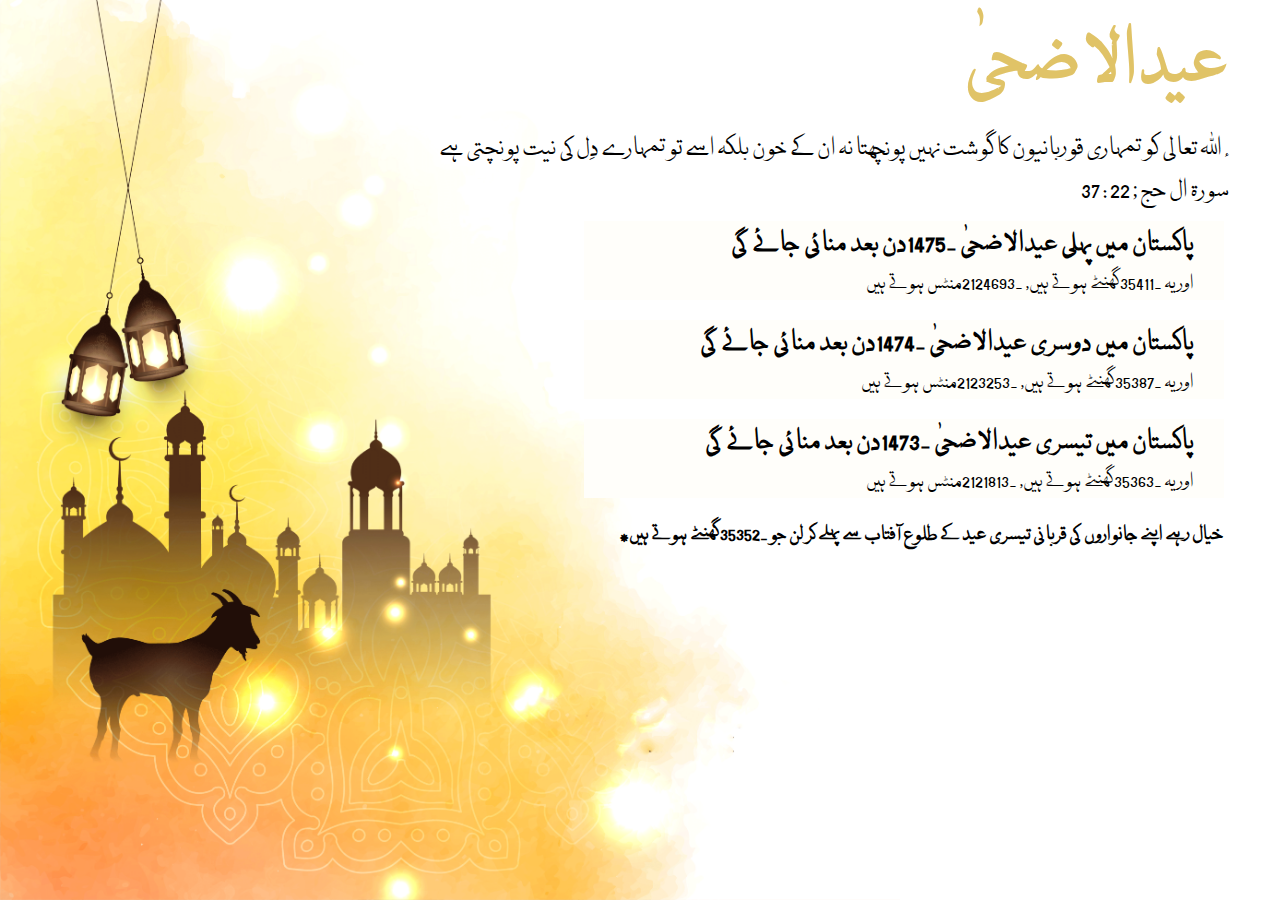
==== BakraEid/index.html @ c5a7b968 "Add files via upload" ====
<!DOCTYPE html>
<html lang="en">
<head>
    <meta charset="UTF-8">
    <meta http-equiv="X-UA-Compatible" content="IE=edge">
    <meta name="viewport" content="width=device-width, initial-scale=1.0">
    <title>عیدالاضحیٰ</title>
    <link rel="stylesheet" href="style.css">
</head>
<body>

    <section class="main_page">

        <div class="main_inner">
            <div class="text_portion">
                <div class="img_text">
                    <h1>عیدالاضحیٰ </h1>
                    <!-- <img src="assests/img/Text.png" alt=""> -->
                    <p>اللہ تعالی کو تمہاری قوربانیون کا گوشت نہیں پونچھتا 
                       نہ ان کے خون بلکہ اسے تو تمہارے دِل کی نیت پونچتی ہے . <br>
                        سورۃ ال حج ; 22 : 37 </p>
                </div>

                <div class="slider">
                    <div class="slider1">
                        <h3 id="eid1"></h3>
                        <p id="ganty"></p>
                    </div>
                    <div class="slider1">
                        <h3 id="eid2"></h3>
                        <p id="gant2"></p>
                    </div>
                    <div class="slider1">
                        <h3 id="eid3"></h3>
                        <p id="gant3"></p>
                    </div>
                    <div class="note">
                        <p id="note"></p>
                    </div>
                    
                </div>
               
            </div>

           
        </div>

    </section>


    
    <script src="app.js"></script>
</body>
</html>
---- BakraEid/style.css ----
*{
    margin: 0;
    padding: 0;
}
@font-face {
    font-family:alfars ;
    src: url(assests/fonta/alfars-regular/AlFars-Regular.ttf);
}
@font-face {
    font-family:urdu ;
    src: url(assests/fonta/urdu.ttf);
}
.main_page{
    background-image: url(assests/img/13669.png);
    background-size: contain;
    width: 100%;
    height: 100vh;
    background-repeat: no-repeat;
}
body{
    font-family:urdu ;
}
h1,p{
    font-family:urdu ;
}
.img_text {
    /* width: 70%; */
    margin: 0 auto;
    text-align: right;
    /* padding: 30px 50px; */
}
.text_portion{
    padding: 0px 50px;
}
.img_text h1 {
    color: #e0c367;
    font-size: 60px;
}
.img_text p {
    font-size: 20px;
}
.slider {
    text-align: right;
}
.slider1 {
    /* border: 1px solid; */
    /* width: 50%; */
    /* margin: 0 auto; */
    padding: 0px 30px;
    margin-bottom: 20px;
    background: #fffefa;
    /* box-shadow: rgba(0, 0, 0, 0.1) 0px 4px 12px; */
}
.slider {
    text-align: right;
    width: 50%;
    margin: 0 auto;
    position: absolute;
    right: 2%;
    padding: 10px 30px;
    
}



/* slider  */
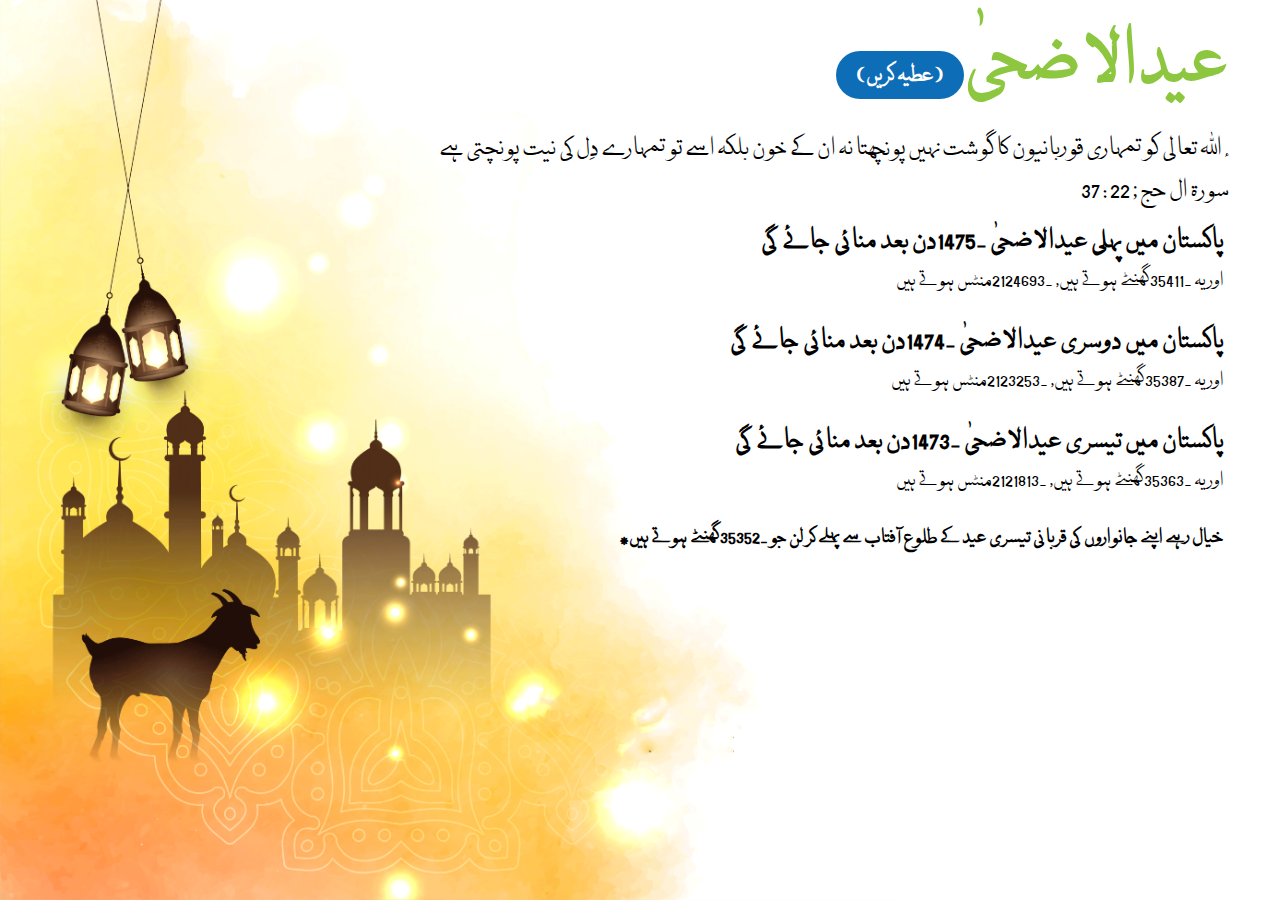
==== commit 92b036aa: "Add files via upload" ====
--- a/BakraEid/index.html
+++ b/BakraEid/index.html
@@ -1,5 +1,7 @@
 <!DOCTYPE html>
 <html lang="en">
+
+
 <head>
     <meta charset="UTF-8">
     <meta http-equiv="X-UA-Compatible" content="IE=edge">
@@ -9,12 +11,12 @@
 </head>
 <body>
 
-    <section class="main_page">
+    <section class="main_page" id="main">
 
         <div class="main_inner">
             <div class="text_portion">
                 <div class="img_text">
-                    <h1>عیدالاضحیٰ </h1>
+                    <h1><a href="https://saylaniwelfare.com/en/donate" target="_blank">(عطیہ کریں)</a>عیدالاضحیٰ </h1>
                     <!-- <img src="assests/img/Text.png" alt=""> -->
                     <p>اللہ تعالی کو تمہاری قوربانیون کا گوشت نہیں پونچھتا 
                        نہ ان کے خون بلکہ اسے تو تمہارے دِل کی نیت پونچتی ہے . <br>
@@ -47,8 +49,20 @@
 
     </section>
 
+    <section id="box" class="box">
+        <svg viewBox="0 0 100 100" xmlns="http://www.w3.org/2000/svg">     <path d="M21.1,-21.7C27.9,-14.3,34.5,-7.1,36.1,1.7C37.8,10.4,34.5,20.9,27.7,27.6C20.9,34.3,10.4,37.4,1.6,35.7C-7.2,34.1,-14.4,27.9,-19.6,21.1C-24.8,14.4,-27.9,7.2,-28.4,-0.5C-28.8,-8.1,-26.6,-16.2,-21.4,-23.6C-16.2,-31.1,-8.1,-37.8,-0.5,-37.3C7.1,-36.8,14.3,-29.1,21.1,-21.7Z" width="100%" height="100%" transform="translate(50 50)" stroke-width="0" style="transition: all 0.3s ease 0s;" stroke="url(#sw-gradient)"></path>              </svg>
+<svg viewBox="0 0 100 100" xmlns="http://www.w3.org/2000/svg">                  <path d="M30,-28.9C37.3,-22.7,40.6,-11.4,38.4,-2.1C36.3,7.2,28.9,14.3,21.6,21.2C14.3,28.1,7.2,34.7,-0.2,34.9C-7.5,35,-15,28.7,-20.2,21.9C-25.4,15,-28.3,7.5,-30.1,-1.8C-31.9,-11.2,-32.7,-22.3,-27.5,-28.4C-22.3,-34.6,-11.2,-35.6,0.1,-35.8C11.4,-35.9,22.7,-35,30,-28.9Z" width="100%" height="100%" transform="translate(50 50)"></path>              </svg>
+<svg viewBox="0 0 100 100" xmlns="http://www.w3.org/2000/svg">                 <path d="M24,-23C29.9,-18,32.8,-9,32.1,-0.7C31.4,7.6,27,15.2,21.1,20.5C15.2,25.9,7.6,29.1,-0.4,29.5C-8.4,29.9,-16.7,27.5,-23,22.1C-29.3,16.7,-33.5,8.4,-33.2,0.3C-33,-7.9,-28.3,-15.7,-22,-20.6C-15.7,-25.6,-7.9,-27.5,0.6,-28.1C9,-28.7,18,-27.9,24,-23Z" width="100%" height="100%" transform="translate(50 50)" stroke-width="0"></path>              </svg>
+<svg viewBox="0 0 100 100" xmlns="http://www.w3.org/2000/svg">                   <path d="M20.6,-19.3C26.9,-14.4,32.3,-7.2,32.9,0.6C33.5,8.4,29.3,16.8,23,24.1C16.8,31.5,8.4,37.9,0.4,37.5C-7.7,37.1,-15.3,30,-22.4,22.7C-29.4,15.3,-35.9,7.7,-36.4,-0.5C-37,-8.7,-31.5,-17.4,-24.5,-22.4C-17.4,-27.3,-8.7,-28.5,-0.8,-27.7C7.2,-27,14.4,-24.3,20.6,-19.3Z" width="100%" height="100%" transform="translate(50 50)" stroke-width="0" style="transition: all 0.3s ease 0s;" stroke="url(#sw-gradient)"></path>              </svg>
+<h2> Eid Mubarak </h2>
+    </section>
+
+
+    
+
 
     
     <script src="app.js"></script>
 </body>
+
 </html>--- a/BakraEid/style.css
+++ b/BakraEid/style.css
@@ -4,7 +4,7 @@
 }
 @font-face {
     font-family:alfars ;
-    src: url(assests/fonta/alfars-regular/AlFars-Regular.ttf);
+    src: url(assests/fonta/alfars-regular/AlFars-Regular.html);
 }
 @font-face {
     font-family:urdu ;
@@ -33,7 +33,7 @@
     padding: 0px 50px;
 }
 .img_text h1 {
-    color: #e0c367;
+    color: #8dc63f!important;
     font-size: 60px;
 }
 .img_text p {
@@ -46,10 +46,13 @@
     /* border: 1px solid; */
     /* width: 50%; */
     /* margin: 0 auto; */
-    padding: 0px 30px;
+    /* padding: 20px 30px; */
     margin-bottom: 20px;
-    background: #fffefa;
-    /* box-shadow: rgba(0, 0, 0, 0.1) 0px 4px 12px; */
+    /* background: #0d6db7; */
+    /* color: #fff; */
+    line-height: 40px;
+    border-bottom: 1;
+    border-radius: 10px;
 }
 .slider {
     text-align: right;
@@ -60,7 +63,161 @@
     padding: 10px 30px;
     
 }
-
-
-
+a {
+    font-size: 18px;
+    text-decoration: none;
+    color: #e0c367;
+    background: #0d6db7!important;
+    padding: 5px 20px;
+    border-radius: 42px;
+    color: #fff;
+    width: 100%;
+}
+.main{
+    display: none;
+}
+.bg{
+    background-color: #000;
+    background-image: unset;
+    height: 100vh;
+}
+.box{
+    display: none;
+}
+
+.block{
+    display: block;
+}
+#box{
+    background-color: #000;
+}
+svg {
+  width: 30%;
+  animation: rotate infinite linear;
+  mix-blend-mode: multiply;
+  margin: 0 -8%;
+}
+svg:nth-child(1) {
+  fill: tomato;
+  animation-duration: 4s;
+}
+svg:nth-child(2) {
+  fill: gold;
+  animation-duration: 2s;
+  animation-direction: reverse;
+}
+svg:nth-child(3) {
+  fill: lime;
+  animation-duration: 6s;
+}
+svg:nth-child(4) {
+  fill: turquoise;
+  animation-duration: 3s;
+  animation-direction: reverse;
+}
+@keyframes rotate {
+  100%{transform: rotate(360deg)}
+}
+h2 {
+  position: absolute;
+  width: fit-content;
+  height: fit-content;
+  left:0;
+  right:0;
+  top:0;
+  bottom:0;
+  margin: auto;
+  font-family: 'Poppins', sans-serif;
+  text-transform: uppercase;
+  font-weight: 900;
+  color: white;
+  letter-spacing: .5em;
+  font-size: 10vw;  
+  animation: text 1s infinite;
+  mix-blend-mode: screen;
+  text-align: center;
+}
+@keyframes text {
+  0% {text-shadow: 5px 0px 0px tomato;}
+  10%{text-shadow: -5px -5px 0px gold;}
+  20% {text-shadow: 5px 0px 0px lime;}
+  30% {text-shadow: 5px 0px 0px turquoise;}
+  40% {text-shadow: 5px 5px 0px tomato;}
+  50%{text-shadow:  0px -5px 0px gold;}
+  60% {text-shadow: 0px 5px 0px lime;}
+  70% {text-shadow: 5px 0px 0px turquoise;}
+  80% {text-shadow: 5px -10px 0px tomato;}
+  90%{text-shadow: 5px 5px 0px gold;}
+  100% {text-shadow: 5px 0px 0px lime;}
+}
+
+@media screen and (max-width:767px) {
+    .main_page {
+       
+        height: 800px;
+    }
+    h3 {
+        font-size: 18px;
+    }
+    
+}
+@media screen and (max-width:600px) 
+    {
+        .main_page{
+
+            background-size: cover;
+
+        }
+    
+    .slider {
+        text-align: right;
+        width: 100%;
+        margin: 0 auto;
+        position: absolute;
+        right: -1%;
+        padding: 10px 16px;
+        backdrop-filter: blur(10px);
+        background-color: rgba(255, 255, 255, 0.5);
+    }
+    .main_inner {
+        /* backdrop-filter: blur(10px); */
+        background-color: rgba(255, 255, 255, 0.5);
+    }
+    .text_portion {
+        padding: 0px 10px;
+    }
+    .main_page {
+        height: 590px;
+    }
+    .img_text h1 {
+        color: #8dc63f!important;
+        font-size: 40px;
+    }
+    .img_text p {
+        font-size: 18px;
+    }
+}
+@media screen and (max-width:375px) {
+    h3 {
+        font-size: 16px;
+    }
+    
+}
+@media screen and (max-width:320px) {
+    a {
+        
+        background: #0d6db7!important;
+        padding: 5px 12px;
+        }
+        h3 {
+            font-size: 14px;
+        }
+        .img_text p {
+            font-size: 16px;
+        }
+        p#note strong {
+            font-size: 14px;
+        }
+    
+}
 /* slider  */